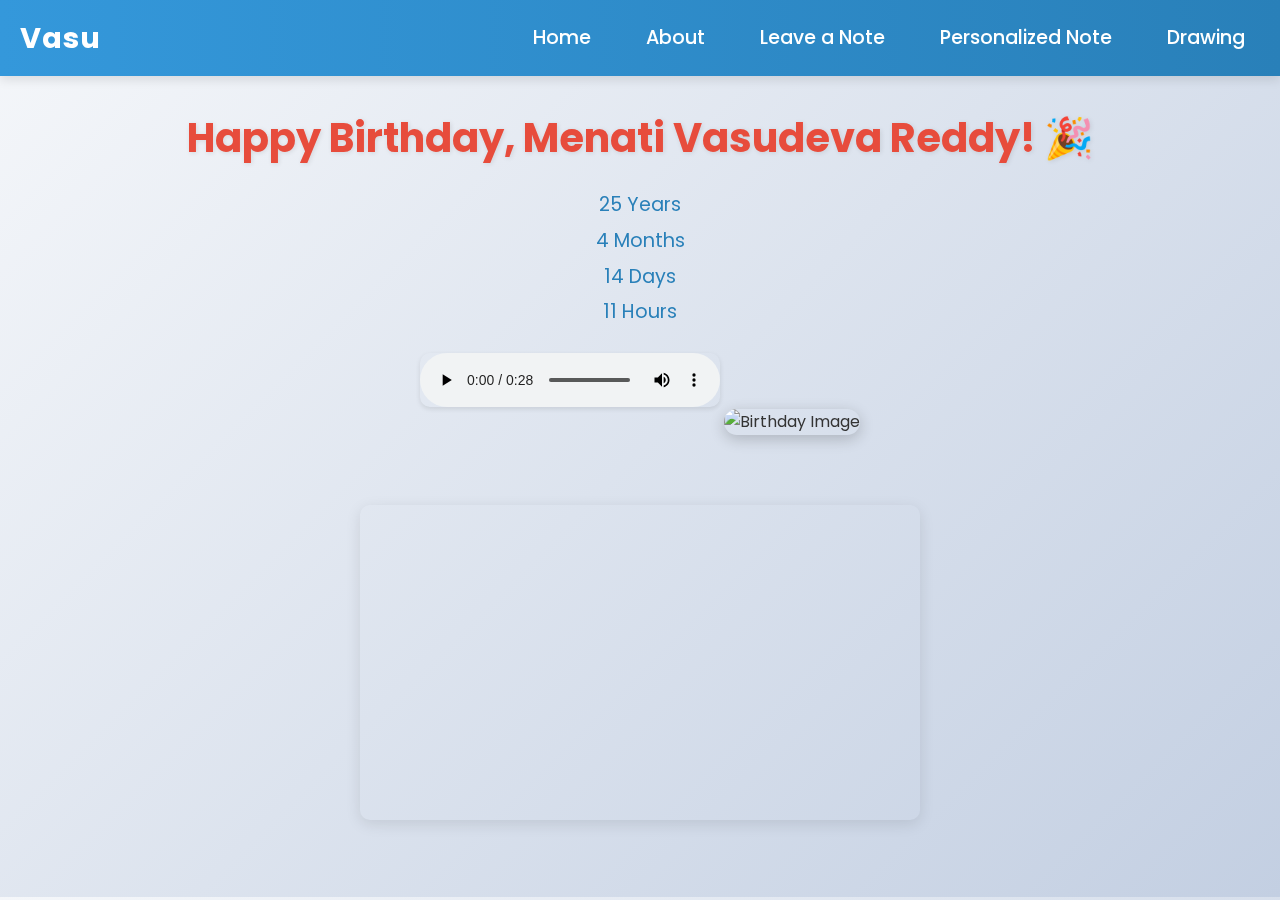
==== index.html @ 04ee426e "Add files via upload" ====
<!DOCTYPE html>
<html lang="en">
<head>
  <meta charset="UTF-8">
  <meta name="viewport" content="width=device-width, initial-scale=1.0">
  <title>Happy Birthday, Menati Vasudeva Reddy!</title>
  <link rel="stylesheet" href="styles.css">
  <link href="https://fonts.googleapis.com/css2?family=Poppins:wght@400;500;700&display=swap" rel="stylesheet">
</head>
<body>
  <!-- Navigation Bar -->
  <nav>
    <div class="logo">Vasu</div>
    <ul class="nav-links">
      <li><a href="index.html">Home</a></li>
      <li><a href="about.html">About</a></li>
      <li><a href="notes.html">Leave a Note</a></li>
      <li><a href="personalized.html">Personalized Note</a></li>
      <li><a href="drawing.html">Drawing</a></li>
    </ul>
    <div class="hamburger">
      <div class="line"></div>
      <div class="line"></div>
      <div class="line"></div>
    </div>
  </nav>

  <div class="container">
    <!-- Balloon Container -->
    <div class="balloons">
      <div class="balloon balloon1"></div>
      <div class="balloon balloon2"></div>
      <div class="balloon balloon3"></div>
      <div class="balloon balloon4"></div>
      <div class="balloon balloon5"></div>
    </div>

    <h1>Happy Birthday, Menati Vasudeva Reddy! 🎉</h1>
    <div id="age"></div>

    <!-- Audio Player -->
    <audio controls autoplay class="audio-player">
      <source src="happy-birthday-254480.mp3" type="audio/mpeg">
    </audio>

    <!-- Birthday Image -->
    <img src="images/birthday_wish.png" alt="Birthday Image" class="birthday-image">

    <!-- YouTube Video -->
    <div class="video-container">
      <iframe width="560" height="315" src="https://www.youtube.com/embed/OQKZCWEnnvc?si=0ojWSoOj-qwPPeqZ" title="YouTube video player" frameborder="0" allow="accelerometer; autoplay; clipboard-write; encrypted-media; gyroscope; picture-in-picture; web-share" referrerpolicy="strict-origin-when-cross-origin" allowfullscreen></iframe>
    </div>
  </div>
  <script src="script.js"></script>
</body>
</html>
---- styles.css ----
/* General Styles */
* {
  margin: 0;
  padding: 0;
  box-sizing: border-box;
}

body {
  font-family: 'Poppins', Arial, sans-serif;
  background: linear-gradient(135deg, #f5f7fa 0%, #c3cfe2 100%);
  color: #333;
  text-align: center;
  line-height: 1.6;
}

.container {
  padding: 30px;
  max-width: 1200px;
  margin: 0 auto;
}

h1 {
  color: #e74c3c;
  font-size: 2.5rem;
  margin-bottom: 20px;
  text-shadow: 1px 1px 5px rgba(0, 0, 0, 0.1);
}
h3 {
  color: #4e3fad;
  font-size: 1rem;
  margin-bottom: 10px;
  text-shadow: 1px 1px 5px rgba(0, 0, 0, 0.1);
}

/* Navigation Bar */
nav {
  background: linear-gradient(to right, #3498db, #2980b9);
  padding: 15px 20px;
  display: flex;
  justify-content: space-between;
  align-items: center;
  box-shadow: 0 4px 10px rgba(0, 0, 0, 0.1);
  position: sticky;
  top: 0;
  z-index: 1000;
}

.logo {
  color: white;
  font-size: 1.8rem;
  font-weight: 700;
  letter-spacing: 1px;
}

.nav-links {
  list-style: none;
  display: flex;
  align-items: center;
  gap: 25px;
}

.nav-links li {
  transition: transform 0.3s ease;
}

.nav-links li:hover {
  transform: translateY(-3px);
}

.nav-links a {
  color: white;
  text-decoration: none;
  font-size: 1.2rem;
  font-weight: 500;
  padding: 8px 15px;
  border-radius: 5px;
  transition: background 0.3s ease;
}

.nav-links a:hover {
  background: rgba(255, 255, 255, 0.2);
}

.hamburger {
  display: none;
  flex-direction: column;
  cursor: pointer;
  gap: 5px;
}

.hamburger .line {
  width: 30px;
  height: 4px;
  background-color: white;
  border-radius: 2px;
  transition: all 0.3s ease;
}

/* Responsive Navigation */
@media (max-width: 768px) {
  .hamburger {
    display: flex;
  }

  .nav-links {
    display: none;
    flex-direction: column;
    position: absolute;
    top: 100%;
    left: 0;
    width: 100%;
    background: linear-gradient(to bottom, #3498db, #2980b9);
    padding: 20px 0;
    box-shadow: 0 4px 10px rgba(0, 0, 0, 0.1);
  }

  .nav-links.active {
    display: flex;
  }

  .nav-links li {
    margin: 10px 0;
  }

  .hamburger.active .line:nth-child(1) {
    transform: rotate(45deg) translate(5px, 5px);
  }

  .hamburger.active .line:nth-child(2) {
    opacity: 0;
  }

  .hamburger.active .line:nth-child(3) {
    transform: rotate(-45deg) translate(7px, -7px);
  }
}

/* Balloon Styles */
.balloons {
  position: fixed;
  top: 0;
  left: 0;
  width: 100%;
  height: 100%;
  pointer-events: none;
  z-index: -1;
}

.balloon {
  position: absolute;
  width: 180px;
  height: 220px;
  background-size: contain;
  background-repeat: no-repeat;
  animation: float 6s infinite ease-in-out;
  opacity: 0.8;
}

.balloon1 { left: 10%; animation-duration: 8s; background-image: url('images/balloon4.png'); }
.balloon2 { left: 30%; animation-duration: 10s; background-image: url('images/balloon3.png'); }
.balloon3 { left: 60%; animation-duration: 16s; background-image: url('images/balloon2.png'); }
.balloon5 { left: 90%; animation-duration: 7s; background-image: url('images/balloon5.png'); }

@keyframes float {
  0% { transform: translateY(100vh) translateX(0); opacity: 0; }
  50% { opacity: 1; }
  100% { transform: translateY(-20vh) translateX(20px); opacity: 0; }
}

/* Audio Player */
.audio-player {
  margin: 20px auto;
  width: 100%;
  max-width: 300px;
  border-radius: 10px;
  box-shadow: 0 2px 5px rgba(0, 0, 0, 0.1);
}

/* Birthday Image */
.birthday-image {
  max-width: 100%;
  height: auto;
  margin: 30px auto;
  border-radius: 15px;
  box-shadow: 0 4px 15px rgba(0, 0, 0, 0.2);
  transition: transform 0.3s ease;
}

.birthday-image:hover {
  transform: scale(1.05);
}
.selfie-image {
  max-width: 40%;
  height: auto;
  margin: 30px auto;
  border-radius: 15px;
  box-shadow: 0 4px 15px rgba(0, 0, 0, 0.2);
  transition: transform 0.3s ease;
}

.selfie-image:hover {
  transform: scale(1.05);
}

/* Video Container */
.video-container {
  margin: 40px auto;
  max-width: 560px;
}

.video-container iframe {
  width: 100%;
  height: auto;
  aspect-ratio: 16/9;
  border-radius: 10px;
  box-shadow: 0 4px 15px rgba(0, 0, 0, 0.1);
}

/* Forms and Buttons */
form {
  display: flex;
  flex-direction: column;
  gap: 15px;
  max-width: 500px;
  margin: 20px auto;
}

input, textarea {
  padding: 10px;
  font-size: 1rem;
  border: 1px solid #ddd;
  border-radius: 5px;
  resize: vertical;
}

button {
  padding: 10px 20px;
  font-size: 1rem;
  background-color: #e74c3c;
  color: white;
  border: none;
  border-radius: 5px;
  cursor: pointer;
  transition: background 0.3s ease;
}

button:hover {
  background-color: #c0392b;
}

/* Drawing Page */
.drawing-tools {
  margin: 20px 0;
  display: flex;
  justify-content: center;
  gap: 15px;
}

#drawingCanvas {
  background: white;
  border-radius: 10px;
  box-shadow: 0 4px 10px rgba(0, 0, 0, 0.1);
}

/* Messages Section */
#messages {
  max-width: 600px;
  margin: 20px auto;
  text-align: left;
}

#messages p {
  background: white;
  padding: 10px;
  border-radius: 5px;
  margin: 10px 0;
  box-shadow: 0 2px 5px rgba(0, 0, 0, 0.05);
}

/* Age Display */
#age p {
  font-size: 1.2rem;
  color: #2980b9;
  margin: 5px 0;
}
.delete-btn {
  margin-left: 10px;
  padding: 5px 10px;
  font-size: 0.9rem;
  background-color: #e74c3c;
  color: white;
  border: none;
  border-radius: 3px;
  cursor: pointer;
  transition: background 0.3s ease;
}

.delete-btn:hover {
  background-color: #c0392b;
}


.sample {
  width: 50px;
  height: 50px;
  cursor: pointer;
  border: 2px solid #ddd;
  border-radius: 5px;
  transition: transform 0.2s ease;
}

.sample:hover {
  transform: scale(1.1);
  border-color: #3498db;
}

.drawing-tools {
  margin: 20px 0;
  display: flex;
  justify-content: center;
  align-items: center;
  gap: 15px;
  flex-wrap: wrap;
}

#drawingCanvas {
  background: white;
  border-radius: 10px;
  box-shadow: 0 4px 10px rgba(0, 0, 0, 0.1);
  cursor: crosshair;
}

.sample-drawings {
  display: flex;
  justify-content: center;
  gap: 15px;
  margin-top: 20px;
  flex-wrap: wrap;
}

.sample-btn {
  padding: 10px 20px;
  background: #3498db;
  color: white;
  border: none;
  border-radius: 5px;
  cursor: pointer;
  font-size: 1rem;
  transition: background 0.3s ease, transform 0.2s ease;
}

.sample-btn:hover {
  background: #2980b9;
  transform: scale(1.05);
}
.info-section {
  margin: 20px 0;
  text-align: left;
  max-width: 800px;
  margin-left: auto;
  margin-right: auto;
}

.info-section h2 {
  color: #3498db;
  margin-bottom: 15px;
  font-size: 1.8rem;
}

.info-section h3 {
  color: #e74c3c;
  margin-top: 20px;
  margin-bottom: 10px;
  font-size: 1.4rem;
}

.info-section ul {
  list-style: none;
  padding: 0;
}

.info-section li {
  margin: 10px 0;
  font-size: 1.1rem;
  line-height: 1.5;
}

.info-section li strong {
  color: #2980b9;
}

.info-section .comment {
  color: #666;
  font-style: italic;
  font-size: 0.95rem;
}

.info-section .note {
  color: #777;
  font-style: italic;
  margin-bottom: 15px;
}

.button-container {
  margin: 30px 0;
  text-align: center;
}
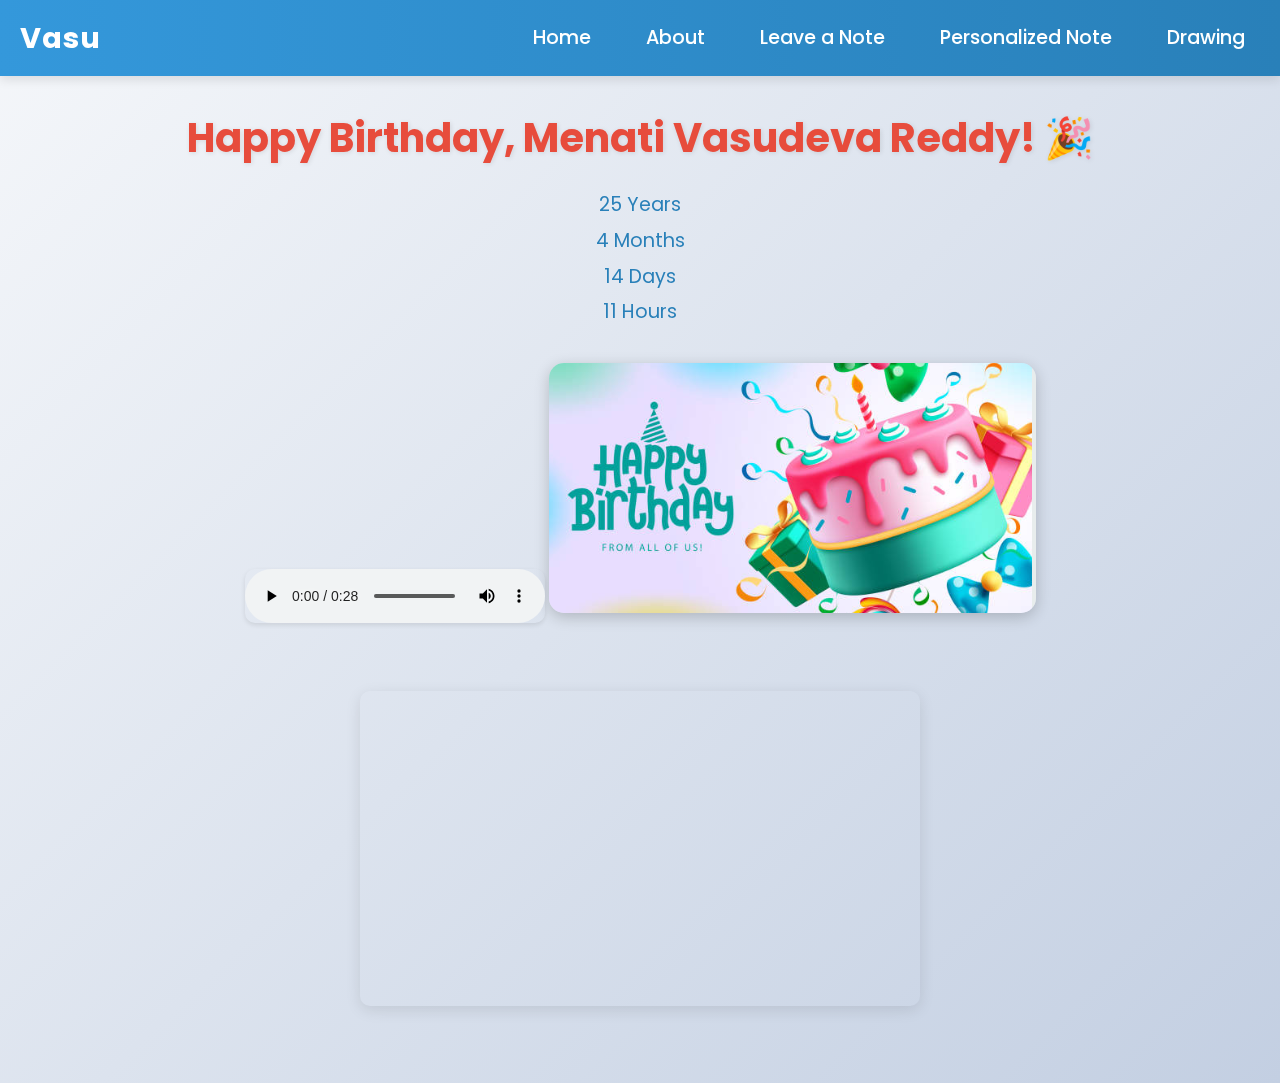
==== commit 8ec38420: "Updated index.html" ====
--- a/index.html
+++ b/index.html
@@ -44,7 +44,7 @@
     </audio>
 
     <!-- Birthday Image -->
-    <img src="images/birthday_wish.png" alt="Birthday Image" class="birthday-image">
+    <img src="birthday_wish.png" alt="Birthday Image" class="birthday-image">
 
     <!-- YouTube Video -->
     <div class="video-container">
@@ -53,4 +53,4 @@
   </div>
   <script src="script.js"></script>
 </body>
-</html>+</html>
